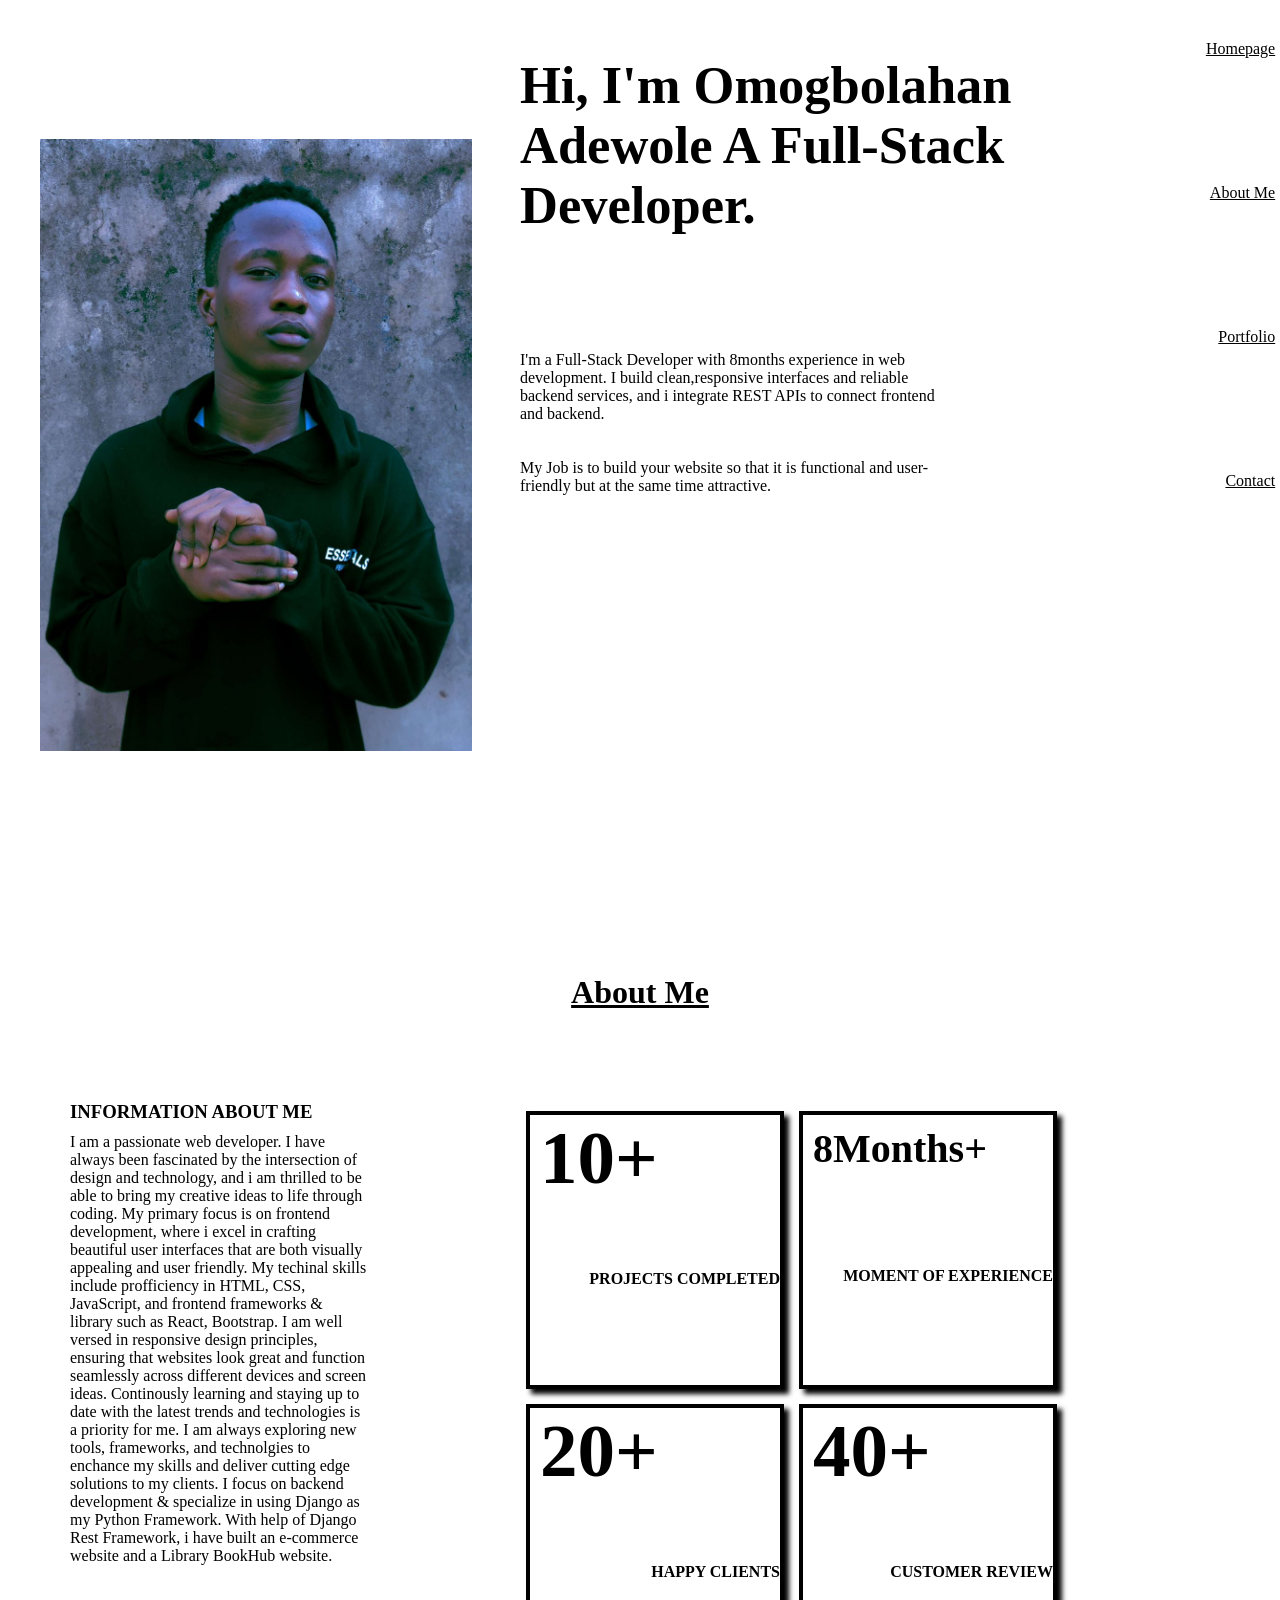
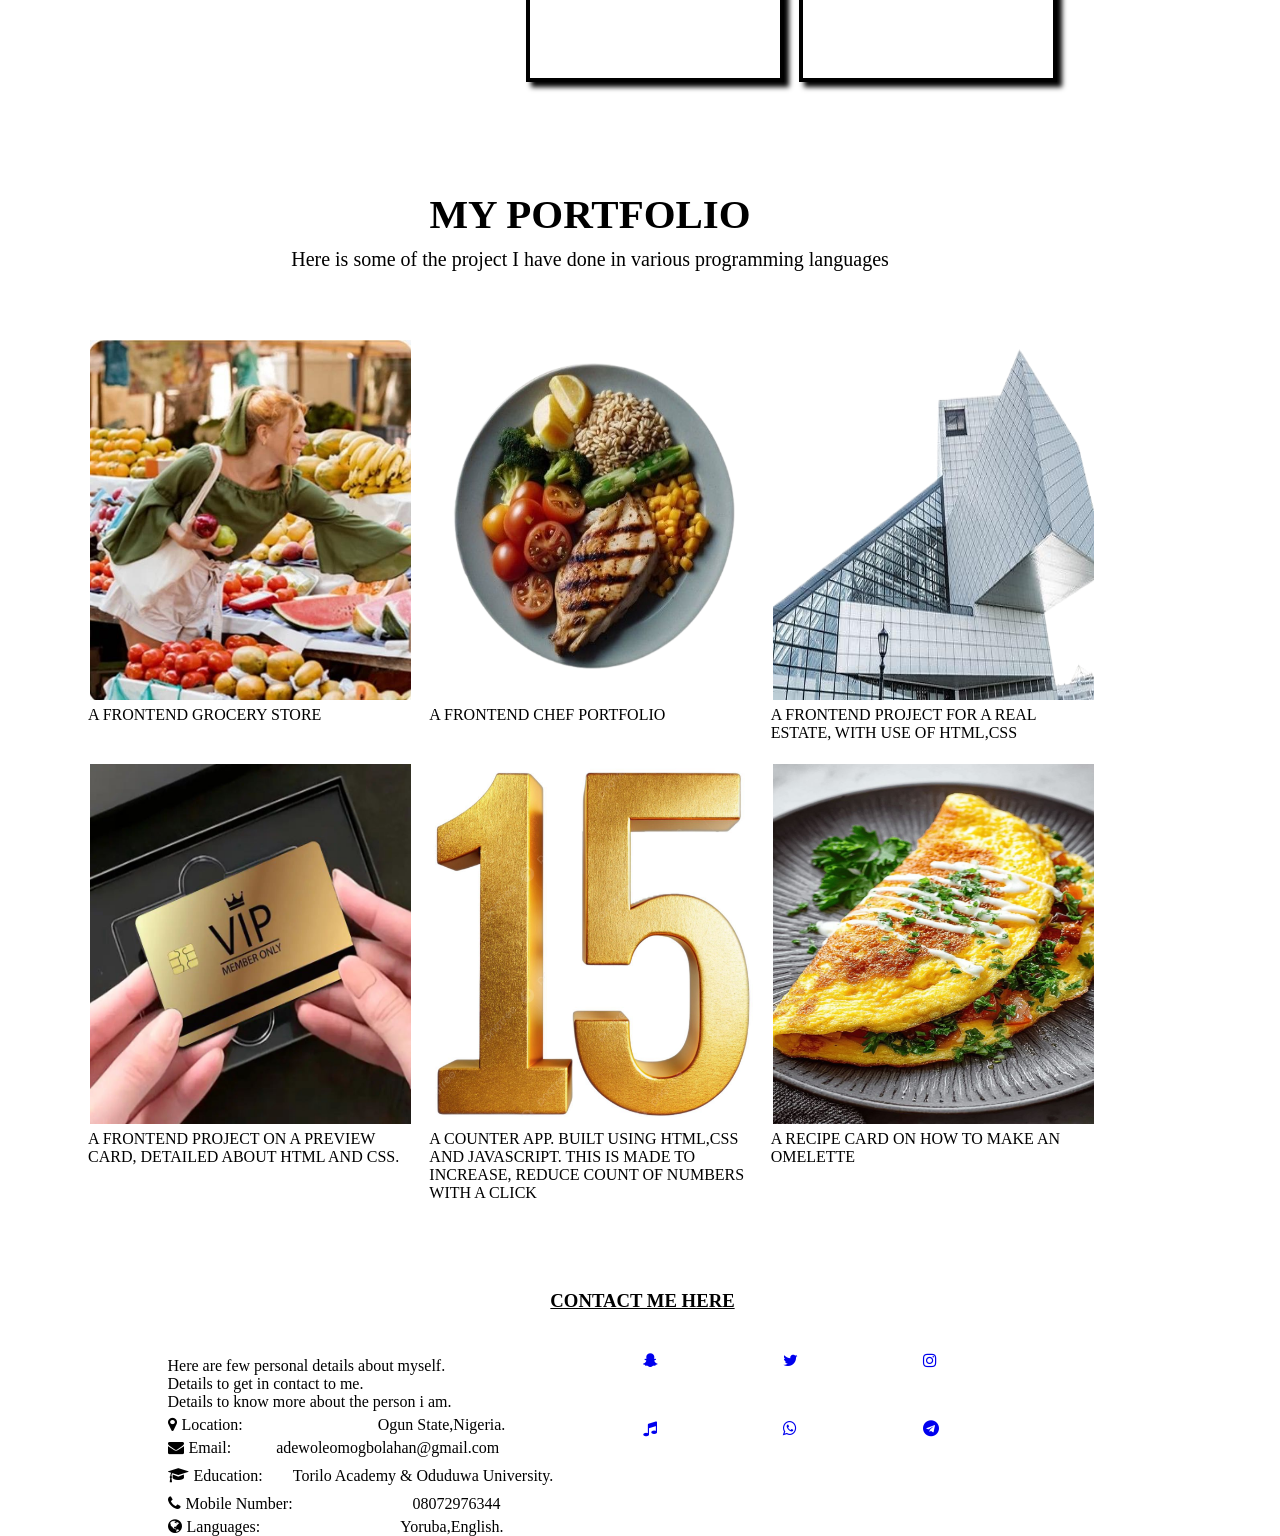
==== index.html @ 9413e392 "first commit" ====
<!DOCTYPE html>
<html lang="en">
  <head>
    <meta charset="UTF-8" />
    <meta name="viewport" content="width=device-width, initial-scale=1.0" />
    <title>Document</title>
    <link rel="stylesheet" href="styles.css" />
    <link rel="stylesheet" href="https://cdnjs.cloudflare.com/ajax/libs/font-awesome/4.7.0/css/font-awesome.min.css">
  </head>
  <body>
    <header>
      <!-- <div class="port1"> -->
        <!-- SECTION1 -->
        <div class="port2" id="port2">
          <div class="portImg">
            <img src="image/WhatsApp Image 2026-03-02 at 10.48.59 AM (2).jpeg" alt="i" />
          </div>

          <div class="portWord">
            <div class="hi">
              <h2>Hi, I'm Omogbolahan Adewole A Full-Stack developer.</h2>
            </div>

            <div class="aWeb">
              <p>
                I'm a Full-Stack Developer with 8months experience in web development.
                I build clean,responsive interfaces and reliable backend services, and 
                i integrate REST APIs to connect frontend and backend.
                <br>
                <br>
                <br>

                My Job is to build your website so that it is functional and user-friendly
                but at the same time attractive. <br>

                <!-- i'm a Web Developer, i love to create beautiful and functional
                websites using html, css. javascript. i started my journey of
                web developing journey in 2025. Though,i've always had interest
                in it years ago. Building of anything interest me very much, i'm
                a creative. so why not i try web developing,creating what i love
                and what people love. I felt now is the best time to begin the
                journey. walk with me. -->
              </p>

              <div class="send">
               <!-- <button type="send">Download <i class="fa fa-download" aria-hidden="true"></i></button> -->
              </div>

            </div>
         </div>
        
      
         
         <div class="portfolioicon1">
           <div class="portfolioicon2">
             <a href="#port2">Homepage</a>
             <a href="#aboutM">About Me</a>
             <a href="#mypo">Portfolio</a>
             <a href="#contant">Contact</a>
              <!-- <a href="#contact">ic</a> -->
              <!-- <a href="#">ic</a> -->
              <!-- <a href="#">ic</a> -->
           </div>
         </div> 
        </div>
      <!-- </div> -->
</header>

<!-- SECTION2 -->
        
          <div class="aboutM" id="aboutM">
            <div class="aboutMe">
              <h1>About Me</h1>
            </div>

            <div class="infoS">
              <div class="info">
                <h3>INFORMATION ABOUT ME</h3>
                <p class="info1">
                 I am a passionate web developer. I have always been fascinated by the 
                 intersection of design and technology, and i am thrilled to be able to bring my creative ideas to life through coding.
                 My primary focus is on frontend development, where i excel in crafting beautiful user interfaces that are both visually
                 appealing and user friendly. My techinal skills include profficiency in HTML, CSS, JavaScript, and frontend frameworks & library such as React, Bootstrap. I am well versed in responsive design principles, ensuring that websites look
                 great and function seamlessly across different devices and screen ideas. Continously learning and staying up to date with the latest trends and technologies is a priority for me. I am always exploring new tools, frameworks, and 
                 technolgies to enchance my skills and deliver cutting edge solutions to my clients.
                 I focus on backend development & specialize in using Django as my Python Framework.
                 With help of Django Rest Framework, i have built an e-commerce website and a Library BookHub website.
                </p>
                <div class="portbtn">
                  <!-- <div class="stacks">
                    <a href=""></a>
                    <img src="image/young.jpg" alt="">
                    <span>html</span>
                  </div> -->
                  <!-- <div class="stacks">
                    <a href=""></a>
                    <img src="image/young.jpg" alt="">
                    <span>html</span>
                  </div> -->
                  <!-- <div class="stacks">
                    <a href=""></a>
                    <img src="image/young.jpg" alt="">
                    <span>html</span>
                  </div> -->
                  <!-- <div class="stacks">
                    <a href=""></a>
                    <img src="image/young.jpg" alt="">
                    <span>html</span>
                  </div> -->
                 
                </div>
                
                <div class="send">
                  <!-- <button type="send">Download <i class="fa fa-download" aria-hidden="true"></i></button> -->
                </div>
             </div>

              <div class="infoBox">
                <div class="box1">
                  <span>10+</span>
                  <p>PROJECTS COMPLETED</p>
                </div>
                <div class="box2">
                  <span>8Months+</span>
                  <p>MOMENT OF EXPERIENCE</p>
                </div>
                <div class="box3">
                  <span>20+</span>
                  <p>HAPPY CLIENTS</p>
                </div>
                <div class="box4">
                  <span>40+</span>
                  <p>CUSTOMER REVIEW</p>
                </div>
              </div>
            </div>
          </div>
      

        <!-- SECTION3 -->
        <div class="mypo genLayout" id="mypo">
          <div class="mypoBanner">
            <div class="myP">
              <h3>MY PORTFOLIO</h3>
            </div>
            <div class="portWrite">
              <p>
                Here is some of the project I have done in various programming
                languages
              </p>
            </div>
          </div>
          <!-- <div class="porttImg"> -->
            <div class="portCard">
              
              <div class="card">
               <a href="https://grocery-store-project-nu.vercel.app/">
                 <img src="image/fruit1.jpg" alt="">
               </a>
               <span>A FRONTEND GROCERY STORE</span>
              </div>
              
              <div class="card">
               <a href="https://cafeuproject.vercel.app/">
                 <img src="image/food-removebg-preview.png" alt="">
               </a>
               <span>A FRONTEND CHEF PORTFOLIO</span>
              </div>
              
              <div class="card">
               <a href="https://project-real-estate.vercel.app/">
                 <img src="image/house-removebg-preview.png" alt="">
               </a>
               <span>A FRONTEND PROJECT FOR A REAL ESTATE, WITH USE OF HTML,CSS</span>
              </div>
              
              <div class="card">
               <a href="https://previewcard-eta.vercel.app/">
                 <img src="image/WhatsApp Image 2026-02-26 at 6.41.21 PM (1).jpeg" alt="">
               </a>
               <span>A FRONTEND PROJECT ON A PREVIEW CARD, DETAILED ABOUT HTML AND CSS. 
                <!-- DESCRIBING HOW IMPORTANT BOTH LANGUAGES ARE INTO WEBSITES FOUNDATION -->
              </span>
              </div>
              
              <div class="card">
               <a href="https://counter-app-phi-blush.vercel.app/">
                 <img src="image/WhatsApp Image 2026-02-26 at 6.41.21 PM.jpeg" alt="">
               </a>
               <span>A COUNTER APP. BUILT USING HTML,CSS AND JAVASCRIPT.
                THIS IS MADE TO INCREASE, REDUCE COUNT OF NUMBERS WITH A CLICK
               </span>
              </div>
              
              <div class="card">
               <a href="https://omelette-recipe-iota.vercel.app/">
                  <img src="image/WhatsApp Image 2026-02-27 at 2.12.55 PM.jpeg" alt="">
               </a>
               <span>A RECIPE CARD ON HOW TO MAKE AN OMELETTE </span>
              </div>
            </div>
            <!-- <div class="portCard">
              <div class="portImgCard">
                <img src="image/young.jpg" alt="" />
              </div>
            </div> -->
            <!-- <div class="portCard">
              <div class="portImgCard">
                <img src="image/young.jpg" alt="" />
              </div>
            </div> -->
            <!-- <div class="portCard">
              <div class="portImgCard">
                <img src="image/young.jpg" alt="" />
              </div>
            </div> -->
            <!-- <div class="portCard">
              <div class="portImgCard">
                <img src="image/young.jpg" alt="" />
              </div>
            </div> -->
            <!-- <div class="portCard">
              <div class="portImgCard">
                <img src="image/young.jpg" alt="" />
              </div>
            </div> -->
          <!-- </div> -->
        </div>

        

        <!-- SECTION4 -->

        <div class="contant genLayoutt" id="contant">
          <div class="contantBanner">
            <div class="cont">
              <h3>CONTACT ME HERE</h3>
            </div>
            <div class="contLay">
              <div class="contlay1">
                <!-- <h4>CONTACT ME HERE</h4> -->
                <p>
                  Here are few personal details about
                  myself. <br>
                  Details to get in contact to me. <br>
                  Details to know more about the person i am.
                  <!-- wordwordwordwordwordwordwordwordwordword
                  wordwordwordwordwordwordwordwordwordword
                  wordwordwordwordwordwordwordwordwordword
                  wordwordwordwordwordwordwordwordwordword
                  wordwordwordwordwordwordwordwordwordword -->
                </p>
                  <!-- <div class="contInfo1"> -->
                    <div class="location">
                      <div class="loca">
                        <div><span><i class="fa fa-map-marker" aria-hidden="true"></i></span></div>
                        <div><span>Location:</span></div>
                      </div>
                      <div><span>Ogun State,Nigeria.</span></div>
                    </div>
                    <div class="email">
                     <div class="ema">
                       <div><span><i class="fa fa-envelope" aria-hidden="true"></i></span></div>
                       <div><span>Email:</span></div>
                     </div>
                      <div><span>adewoleomogbolahan@gmail.com</span></div>
                    </div>
                    <div class="education">
                      <div class="edu">
                        <div><span><i class="fa fa-graduation-cap" aria-hidden="true"></i></span></div>
                        <div><span>Education:</span></div>
                      </div>
                      <div><span>Torilo Academy & Oduduwa University.</span></div> 
                    </div>
                    <div class="number">
                      <div class="numb">
                        <div><span><i class="fa fa-phone" aria-hidden="true"></i></span></div>
                        <div><span>Mobile Number:</span></div>
                      </div>
                      <div><span>08072976344</span></div>
                    </div>
                    <div class="languages">
                      <div class="lang">
                        <div><span><i class="fa fa-globe" aria-hidden="true"></i></span></div>
                        <div><span>Languages:</span></div>
                      </div>
                      <div><span>Yoruba,English.</span></div>
                    </div>
                    <!-- <div class="socialIcons">
                     
                      <div>
                       <a href="https://www.snapchat.com">
                          <span><i class="fa fa-snapchat-ghost" aria-hidden="true"></i></span>
                       </a>
                      </div>
                     
                      <div>
                       <a href="https://x.com/">
                          <span><i class="fa fa-twitter" aria-hidden="true"></i></span>
                       </a>
                      </div>
                     
                      <div>
                       <a href="https://www.instagram.com/gbolly_reign?igsh=MW44YWcwenFuMHVsNA==">
                          <span><i class="fa fa-instagram" aria-hidden="true"></i></span>
                       </a>
                      </div>

                      <div>
                       <a href="https://open.spotify.com/track/4XvNnxovfhnXWkWqmzvFIc?si=GkIftp34S-ynLOZ3qas2SQ">
                          <span><i class="fa fa-music" aria-hidden="true"></i></i></span>
                       </a>
                      </div>
                      <div>
                       <a href="https://open.spotify.com/track/4XvNnxovfhnXWkWqmzvFIc?si=GkIftp34S-ynLOZ3qas2SQ">
                          <i class="fa fa-whatsapp" aria-hidden="true"></i>

                       </a>
                      </div>
                      <div>
                       <a href="https://open.spotify.com/track/4XvNnxovfhnXWkWqmzvFIc?si=GkIftp34S-ynLOZ3qas2SQ">
                          <i class="fa fa-telegram" aria-hidden="true"></i>

                       </a>
                      </div>
                     
                    </div> -->
                  <!-- </div> -->
               </div>



                  
                  <div class="contactInfo2">
                     <div class="socialIcons">
                     
                      <div>
                       <a href="https://snapchat.com/t/hsdfpPmN">
                          <span><i class="fa fa-snapchat-ghost" aria-hidden="true"></i></span>
                       </a>
                      </div>
                     
                      <div>
                       <a href="https://x.com/gbollyreign?s=21">
                          <span><i class="fa fa-twitter" aria-hidden="true"></i></span>
                       </a>
                      </div>
                     
                      <div>
                       <a href="https://www.instagram.com/gbolly_reign?igsh=MW44YWcwenFuMHVsNA==">
                          <span><i class="fa fa-instagram" aria-hidden="true"></i></span>
                       </a>
                      </div>

                      <div>
                       <a href="https://open.spotify.com/track/4XvNnxovfhnXWkWqmzvFIc?si=GkIftp34S-ynLOZ3qas2SQ">
                          <span><i class="fa fa-music" aria-hidden="true"></i></i></span>
                       </a>
                      </div>
                      <div>
                       <a href="https://wa.me/08072976344">
                          <i class="fa fa-whatsapp" aria-hidden="true"></i>

                       </a>
                      </div>
                      <div>
                       <a href="https://t.me/RicchReign">
                          <i class="fa fa-telegram" aria-hidden="true"></i>

                       </a>
                      </div>
                     
                    </div>
                    <!-- <div class="yourName"> -->
                      <!-- <input type="name" placeholder="YOUR NAME"> -->
                      <!-- <textarea cols="25" rows="2" input type="text"  placeholder="YOUR NAME"></textarea> -->
                      <!-- <textarea cols="25" rows="2" input type="email"  placeholder="YOUR EMAIL"></textarea> -->
                      <!-- <input type="email" placeholder="YOUR EMAIL"> -->
                    <!-- </div> -->
                    <!-- <div class="enter"> -->
                      <!-- <textarea cols="" rows="" input type="enter"  placeholder="ENTER SUBJECT"></textarea> -->
                      <!-- <input type="enter" placeholder="ENTER SUBJECT" required> -->
                    <!-- </div> -->
                    <!-- <div class="message"> -->
                      
                      <!-- <textarea cols="75" rows="10" input type="email"  placeholder="message me here..."></textarea> -->
                      <!-- <input type="text" placeholder="message" textarea cols="30" rows="6"></textarea><br /> -- -->
                    <!-- </div> -->
                    <!-- <div class="send"> -->
                      <!-- <button type="send">Download <i class="fa fa-download" aria-hidden="true"></i></button> -->
                    <!-- </div> -->
                  </div>
                
            </div>
          </div>
        </div>
      </div>

    <script src="main.js"></script>
  </body>
</html>
---- styles.css ----
* {
  margin: 0;
  padding: 0;
}

body{
  scroll-behavior: smooth;
}


.genLayout{
  max-width: 1100px;
  margin: auto;
}

.genLayoutt{
  width: 950px;
  margin: auto;
  border: 2px solid;
}

.port2 {
  display: flex;
  margin: 20px;
  padding: 20px;
}

.portImg {
  width: 40%;
}

.portImg > img {
  width: 90%;
  height: 90vh;
  object-fit: contain;
}

.portWord {
  width: 40%;
}

.hi {
  text-transform: capitalize;
  padding-block: 15px;
  width: 110%;
  font-size: 35px;
}

.aWeb {
  font-weight: 500;
  width: 420px;
  padding-top: 6rem;
}

.down {
  margin-block: 30px;
  padding-block: 7px;
  border: 1px solid;
  width: 23%;
  border-top-left-radius: 15px;
  border-top-right-radius: 15px;
  border-bottom-left-radius: 15px;
  border-bottom-right-radius: 15px;
}

.portfolioicon2 {
  /* width: 96.4%; */
  width: 21.5%;
  display: grid;
  /* justify-content: end; */
  position: fixed;
  /* position: absolute; */
  text-align: end;
  /* border: 2px solid; */
  gap: 14vh;
  /* z-index: 1; */
  /* background-color: black; */
}
.portfolioicon2 > a{
  color: black;
}


/* section2 */

.aboutM{
  margin: 20px;
  padding: 20px;
}

.aboutMe {
  display: flex;
  justify-content: center;
  padding-block: 60px;
  text-decoration: underline;
}

.infoS {
  display: flex;
  margin: 10px;
  padding: 20px;
}

.info {
  width: 40%;
}

.info1 {
  width: 65%;
  padding-block: 10px;
}

.portbtn{
  grid-template-columns: repeat(2,80px);
  display: grid;
  gap: 1rem;
}

.stacks:hover{
  color: aquamarine;
}

.stacks{
  display: flex;
  gap: 10px;
  padding: 5px;
  border: 1px solid;
  width: 80px;
}

.stacks > span{
  align-items: end;
  display: flex;
}

.stacks > img{
  width: 30px;
}

/* .portbtn > button > a > img{
  width: 30px;
} */

.infoBox {
  width: 40%;
  display: grid;
  gap: 15px;
  padding-block: 10px;
  grid-template-columns: repeat(2, 1fr);
}


.box1,
.box2,
.box3,
.box4 {
  box-shadow: 5px 5px 5px;
  border: 4px solid;
  width: 250px;
  height: 30vh;
}

.box1 > span {
  font-size: 75px;
  font-weight: 900;
  padding-left: 10px;
}

.box1 > p {
  font-weight: 900;
  justify-content: end;
  display: flex;
  top: 4rem;
  position: relative;
}

.box2 > span {
  font-size: 40px;
  font-weight: 900;
  padding-left: 10px;
  padding-block: 10px;
  display: flex;
}

.box2 > p {
  font-weight: 900;
  justify-content: end;
  display: flex;
  top: 5rem;
  position: relative;
}

.box3 > span {
  font-size: 75px;
  font-weight: 900;
  padding-left: 10px;
}

.box3 > p {
  font-weight: 900;
  justify-content: end;
  display: flex;
  top: 4rem;
  position: relative;
}

.box4 > span {
  font-size: 75px;
  font-weight: 900;
  padding-left: 10px;
}

.box4 > p {
  font-weight: 900;
  justify-content: end;
  display: flex;
  top: 4rem;
  position: relative;
}

/* section3 */

.mypo{
  margin: 20px;
  padding: 20px;
}
.mypoBanner {
  margin-block: 9px;
}

.myP {
  text-align: center;
  font-size: 35px;
}

.portWrite {
  text-align: center;
  font-size: 20px;
  padding-block: 5px;
  /* justify-content: center;
  display: flex; */
}

.portCard{
  border-radius: 25px;
  padding: 3rem;
  display: grid;
  grid-template-columns: repeat(3,1fr);
  gap: 20px;
}

.card >a > img {
  width: 100%;
  height: 40vh;
  padding: 2px;
  /* border: 8px solid green; */
}

.card:hover {
  cursor: pointer;
  background-color: rgba(0, 0, 0, 0.4);
}

/* section4 */
.contant{
  border: 0;
  padding-left: 5px;
}
.cont{
  text-align: center;
  padding-bottom: 40px;
  text-decoration: underline;
}
.nammm{
  gap: 50px;
}
.contlay1{
  width: 50%;
}
.contInfo2{
  width: 50%;
}
.contLay{
  display: flex;
}
.contlay1 > h4,p{
  padding-block: 5px;
}
.location{
  padding-block: 5x;
  display: flex;
  gap: 135px;
}
.loca{
  display: flex;
  gap: 5px;
}
.email{
  padding-block: 5px;
  display: flex;
  gap: 45px;
}
.ema{
  display: flex;
  gap: 5px;
}
.education{
  padding-block: 5px;
  display: flex;
  gap: 30px;
}
.edu{
  display: flex;
  gap: 5px;
}
.number{
  padding-block: 5px;
  display: flex;
  gap: 120px;
}
.numb{
  display: flex;
  gap: 5px;
}
.languages{
  /* padding-block: 10px; */
  display: flex;
  gap: 140px;
}
.lang{
  display: flex;
  gap: 5px;
}
.socialIcons{
  gap: 50px;
  display: grid;
  grid-template-columns: repeat(3,90px);

}
.socialIcons > a > span{
  width: 3rem;
}


.yourName{
  padding-block: 5px;
}
.yourName > textarea {
  border-radius: 8px;
}
.enter > textarea {
  border-radius: 8px;
}
.message > textarea{
  width: 80%;
  border-radius: 10px;
}
.message  input::placeholder{
  
}


@media (min-width: 260px) and (max-width: 460px){
  

  .port2{
    display: flex;
    flex-direction: column-reverse;
  }
  .portImg > img{
    width: 300px;
    object-fit: contain;
    height: auto;
    transform: translateY(20px);

    /* padding-top: 20px; */
  }
  .portWord > h2{
    width: 330px;
    text-transform: capitalize;

    
  }
  .hi{
    width: 350px;
    font-size: 20px;
  }
  .aWeb {
    font-size: 1rem;
    width: 300px;
    padding-top: 2rem;
  }
  .portfolioicon2{
    display: flex;
    background-color: black;
    gap: 20px;
    /* text-align: end; */
    width: 90%;
    /* height: 5vh; */
    padding: 20px;
    color: aliceblue;
    
    top: -0.1rem;
  }
  .portfolioicon2 > a{
    color: aliceblue;
  }
  .aboutMe{
    padding-block: 0;
  }
  .infoS{
    display: flex;
    flex-direction: column-reverse;
  }
  .infoBox{
    display: grid;
    gap: 1rem;
    grid-template-columns: repeat(1,40px);

  }
  .info > h3{
    width: 300px;
    padding-top: 2rem;
    text-decoration: underline;
  }
  .info1{
    width: 15rem;
    text-align: start;
  }
  .myP > h3{
    width: 350px;
    text-align: start;
    /* justify-content: start; */
    text-decoration: underline;
  }
  .portCard{
    display: grid;
    text-align: start;
    padding-left: 0%;
    grid-template-columns: repeat(2,9rem);
    object-fit: cover;
  }
  .cont{
    text-align: start;
  }
  .contLay{
    display: grid;
  }
  .contactInfo2{
    padding: 10px;
  }
  .enter{
    width: 3rem;
  }
  .message{
    width: 29rem;
  }
  
}
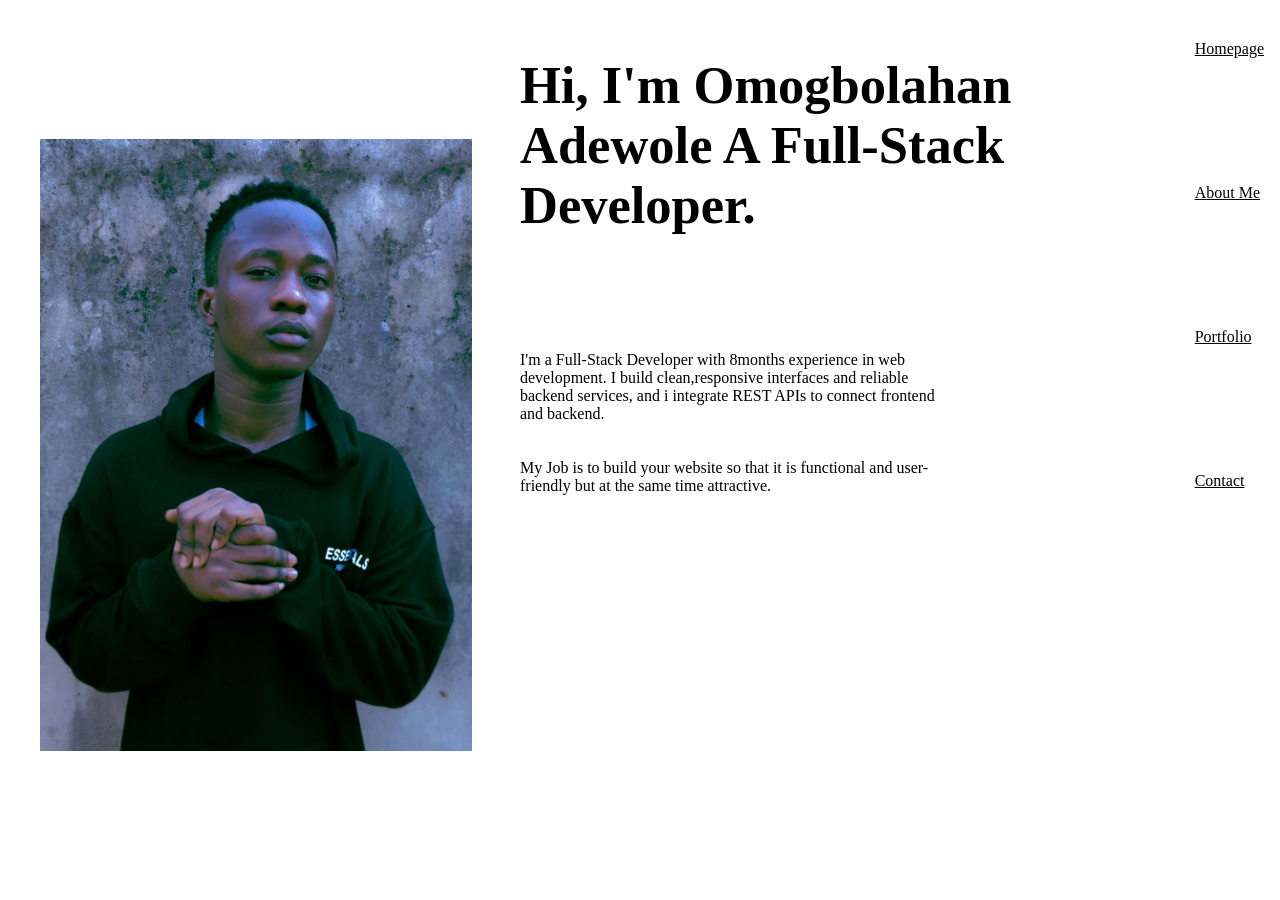
==== commit 5f375b45: "first commit" ====
--- a/index.html
+++ b/index.html
@@ -12,6 +12,10 @@
       <!-- <div class="port1"> -->
         <!-- SECTION1 -->
         <div class="port2" id="port2">
+           <!-- hamburger
+            <label for="toggle" class="hamburger">&#9776;</label>
+            <input type="checkbox" id="toggle"> -->
+
           <div class="portImg">
             <img src="image/WhatsApp Image 2026-03-02 at 10.48.59 AM (2).jpeg" alt="i" />
           </div>
@@ -47,16 +51,25 @@
               </div>
 
             </div>
-         </div>
+         </div> <!-- hamburger -->
+            <label for="toggle" class="hamburger">&#9776;</label>
+            <input type="checkbox" id="toggle">
+
         
       
          
          <div class="portfolioicon1">
-           <div class="portfolioicon2">
-             <a href="#port2">Homepage</a>
-             <a href="#aboutM">About Me</a>
-             <a href="#mypo">Portfolio</a>
-             <a href="#contant">Contact</a>
+           <!-- hamburger -->
+            <!-- <label for="toggle" class="hamburger">&#9776;</label>
+            <input type="checkbox" id="toggle"> -->
+
+           <!-- <div class="portfolioicon2"> -->
+             <a href="./index.html">Homepage</a>
+             <a href="./about.html">About Me</a>
+             <a href="./portfolio.html">Portfolio</a>
+              <a href="./contact.html">Contact</a>
+
+          
               <!-- <a href="#contact">ic</a> -->
               <!-- <a href="#">ic</a> -->
               <!-- <a href="#">ic</a> -->
@@ -67,7 +80,7 @@
 </header>
 
 <!-- SECTION2 -->
-        
+<!--         
           <div class="aboutM" id="aboutM">
             <div class="aboutMe">
               <h1>About Me</h1>
@@ -86,7 +99,7 @@
                  I focus on backend development & specialize in using Django as my Python Framework.
                  With help of Django Rest Framework, i have built an e-commerce website and a Library BookHub website.
                 </p>
-                <div class="portbtn">
+                <div class="portbtn"> -->
                   <!-- <div class="stacks">
                     <a href=""></a>
                     <img src="image/young.jpg" alt="">
@@ -107,12 +120,12 @@
                     <img src="image/young.jpg" alt="">
                     <span>html</span>
                   </div> -->
-                 
+<!--                  
                 </div>
                 
-                <div class="send">
+                <div class="send"> -->
                   <!-- <button type="send">Download <i class="fa fa-download" aria-hidden="true"></i></button> -->
-                </div>
+                <!-- </div>
              </div>
 
               <div class="infoBox">
@@ -133,12 +146,12 @@
                   <p>CUSTOMER REVIEW</p>
                 </div>
               </div>
-            </div>
-          </div>
+            </div> -->
+          <!-- </div> -->
       
 
         <!-- SECTION3 -->
-        <div class="mypo genLayout" id="mypo">
+        <!-- <div class="mypo genLayout" id="mypo">
           <div class="mypoBanner">
             <div class="myP">
               <h3>MY PORTFOLIO</h3>
@@ -150,8 +163,8 @@
               </p>
             </div>
           </div>
-          <!-- <div class="porttImg"> -->
-            <div class="portCard">
+          <div class="porttImg"> -->
+            <!-- <div class="portCard">
               
               <div class="card">
                <a href="https://grocery-store-project-nu.vercel.app/">
@@ -179,7 +192,7 @@
                  <img src="image/WhatsApp Image 2026-02-26 at 6.41.21 PM (1).jpeg" alt="">
                </a>
                <span>A FRONTEND PROJECT ON A PREVIEW CARD, DETAILED ABOUT HTML AND CSS. 
-                <!-- DESCRIBING HOW IMPORTANT BOTH LANGUAGES ARE INTO WEBSITES FOUNDATION -->
+                
               </span>
               </div>
               
@@ -197,8 +210,8 @@
                   <img src="image/WhatsApp Image 2026-02-27 at 2.12.55 PM.jpeg" alt="">
                </a>
                <span>A RECIPE CARD ON HOW TO MAKE AN OMELETTE </span>
-              </div>
-            </div>
+              </div> -->
+            <!-- </div>  -->
             <!-- <div class="portCard">
               <div class="portImgCard">
                 <img src="image/young.jpg" alt="" />
@@ -225,33 +238,33 @@
               </div>
             </div> -->
           <!-- </div> -->
-        </div>
+        <!-- </div> -->
 
         
 
         <!-- SECTION4 -->
 
-        <div class="contant genLayoutt" id="contant">
+        <!-- <div class="contant genLayoutt" id="contant">
           <div class="contantBanner">
             <div class="cont">
               <h3>CONTACT ME HERE</h3>
             </div>
             <div class="contLay">
-              <div class="contlay1">
+              <div class="contlay1"> -->
                 <!-- <h4>CONTACT ME HERE</h4> -->
-                <p>
+                <!-- <p>
                   Here are few personal details about
                   myself. <br>
                   Details to get in contact to me. <br>
-                  Details to know more about the person i am.
+                  Details to know more about the person i am. -->
                   <!-- wordwordwordwordwordwordwordwordwordword
                   wordwordwordwordwordwordwordwordwordword
                   wordwordwordwordwordwordwordwordwordword
                   wordwordwordwordwordwordwordwordwordword
                   wordwordwordwordwordwordwordwordwordword -->
-                </p>
+                <!-- </p> -->
                   <!-- <div class="contInfo1"> -->
-                    <div class="location">
+                    <!-- <div class="location">
                       <div class="loca">
                         <div><span><i class="fa fa-map-marker" aria-hidden="true"></i></span></div>
                         <div><span>Location:</span></div>
@@ -285,7 +298,7 @@
                         <div><span>Languages:</span></div>
                       </div>
                       <div><span>Yoruba,English.</span></div>
-                    </div>
+                    </div> -->
                     <!-- <div class="socialIcons">
                      
                       <div>
@@ -326,12 +339,12 @@
                      
                     </div> -->
                   <!-- </div> -->
-               </div>
+               <!-- </div> -->
 
 
 
                   
-                  <div class="contactInfo2">
+                  <!-- <div class="contactInfo2">
                      <div class="socialIcons">
                      
                       <div>
@@ -370,7 +383,7 @@
                        </a>
                       </div>
                      
-                    </div>
+                    </div> -->
                     <!-- <div class="yourName"> -->
                       <!-- <input type="name" placeholder="YOUR NAME"> -->
                       <!-- <textarea cols="25" rows="2" input type="text"  placeholder="YOUR NAME"></textarea> -->
@@ -394,8 +407,12 @@
             </div>
           </div>
         </div>
+        
+
       </div>
-
-    <script src="main.js"></script>
+    
+
+
+    <!-- <script src="main.js"></script> -->
   </body>
 </html>
--- a/styles.css
+++ b/styles.css
@@ -7,6 +7,9 @@
   scroll-behavior: smooth;
 }
 
+.hamburger, #toggle{
+  display: none;
+}
 
 .genLayout{
   max-width: 1100px;
@@ -62,23 +65,59 @@
   border-bottom-left-radius: 15px;
   border-bottom-right-radius: 15px;
 }
-
-.portfolioicon2 {
+.portfolioicon1 {
   /* width: 96.4%; */
-  width: 21.5%;
-  display: grid;
-  /* justify-content: end; */
+  /* width: 21.5%; */
+  display: grid;
+  justify-content: end;
   position: fixed;
-  /* position: absolute; */
-  text-align: end;
+  /* position: relative; */
+  /* text-align: end; */
   /* border: 2px solid; */
   gap: 14vh;
+  right: 1rem;
   /* z-index: 1; */
   /* background-color: black; */
 }
-.portfolioicon2 > a{
+/* 
+.portfolioicon212 {
+  width: 96.4%;
+  width: 86.1%;
+  display: grid;
+  justify-content: end;
+  position: fixed;
+  position: absolute;
+  text-align: end;
+  border: 2px solid;
+  gap: 14vh;
+  z-index: 1;
+  background-color: black;
+} */
+/* 
+.portfolioicon21 {
+  width: 96.4%;
+  width: 21.5%;
+  display: grid;
+  justify-content: end;
+  position: fixed;
+  position: absolute;
+  text-align: end;
+  border: 2px solid;
+  gap: 14vh;
+  z-index: 1;
+  background-color: black;
+}  */
+.portfolioicon1 > a{
   color: black;
 }
+/* 
+.portfolioicon21 > a{
+  color: black;
+}
+
+.portfolioicon212 > a{
+  color: black;
+} */
 
 
 /* section2 */
@@ -91,7 +130,7 @@
 .aboutMe {
   display: flex;
   justify-content: center;
-  padding-block: 60px;
+  /* padding-block: 60px; */
   text-decoration: underline;
 }
 
@@ -224,9 +263,6 @@
   margin: 20px;
   padding: 20px;
 }
-.mypoBanner {
-  margin-block: 9px;
-}
 
 .myP {
   text-align: center;
@@ -242,16 +278,18 @@
 }
 
 .portCard{
+  /* border: 2px solid; */
   border-radius: 25px;
   padding: 3rem;
   display: grid;
+  justify-content: center;
   grid-template-columns: repeat(3,1fr);
   gap: 20px;
 }
 
 .card >a > img {
   width: 100%;
-  height: 40vh;
+  height: 30vh;
   padding: 2px;
   /* border: 8px solid green; */
 }
@@ -263,8 +301,12 @@
 
 /* section4 */
 .contant{
-  border: 0;
-  padding-left: 5px;
+  margin: 20px;
+  padding: 20px;
+  /* width: 70%; */
+  /* padding-left: 5px; */
+  /* padding-top: 30px; */
+  /* display: flex; */
 }
 .cont{
   text-align: center;
@@ -274,74 +316,30 @@
 .nammm{
   gap: 50px;
 }
-.contlay1{
-  width: 50%;
-}
-.contInfo2{
-  width: 50%;
-}
-.contLay{
-  display: flex;
-}
 .contlay1 > h4,p{
   padding-block: 5px;
 }
-.location{
-  padding-block: 5x;
-  display: flex;
-  gap: 135px;
-}
-.loca{
-  display: flex;
-  gap: 5px;
-}
-.email{
-  padding-block: 5px;
-  display: flex;
-  gap: 45px;
-}
-.ema{
-  display: flex;
-  gap: 5px;
-}
-.education{
-  padding-block: 5px;
-  display: flex;
-  gap: 30px;
-}
-.edu{
-  display: flex;
-  gap: 5px;
-}
-.number{
-  padding-block: 5px;
-  display: flex;
+.socialIcons{
+  /* padding-left: 23rem; */
   gap: 120px;
-}
-.numb{
-  display: flex;
-  gap: 5px;
-}
-.languages{
-  /* padding-block: 10px; */
-  display: flex;
-  gap: 140px;
-}
-.lang{
-  display: flex;
-  gap: 5px;
-}
-.socialIcons{
-  gap: 50px;
-  display: grid;
+  display: grid;
+  justify-content: center;
   grid-template-columns: repeat(3,90px);
-
-}
-.socialIcons > a > span{
-  width: 3rem;
-}
-
-
+}
+.socialIcons > a {
+  /* width: 3rem; */
+  border-bottom: 2px solid green;
+  border: 2px solid #178255;
+  width: 50px;
+  height: 50px;
+  border-radius: 100%;
+  justify-content: center;
+  align-items: center;
+  align-self: center;
+  display: flex;
+}
+
+/* 
 .yourName{
   padding-block: 5px;
 }
@@ -357,10 +355,56 @@
 }
 .message  input::placeholder{
   
-}
+} */
 
 
 @media (min-width: 260px) and (max-width: 460px){
+  
+  .hamburger{
+    display: block; /*code to show hamburger*/
+    /* margin-left: 6rem; */
+    justify-content: end;
+    display: flex;
+    font-size: 1.6rem;
+    color: black;
+    font-weight: 800;
+    /* position: fixed; */
+  }
+  
+  .portfolioicon1{
+    display: none;
+    position: absolute;
+    width: 35%;
+    padding: 1.4rem 1rem;
+    top: 2rem;
+    right: 3rem;
+    z-index: 9;
+    
+    background-color: #0a0701;
+    opacity: 0.8;
+    border-bottom: 4px solid #fff;
+    transform: translate(100%, 0);
+    transition: transform 0.5s cubic-bezier(0.77, 0.2, 0.05, 1);
+  }
+
+    .portfolioicon1{
+      flex-direction: column;
+    }
+
+    .portfolioicon1 > a{
+      color: #fff;
+      /* gap: 5rem; */
+      display: flex;
+      justify-content: end;
+      padding-bottom: 5px;
+      border-bottom: 2px solid #fff;
+    }
+    
+
+    #toggle:checked + .portfolioicon1{
+      display: block;
+      transform: none;
+    }
   
 
   .port2{
@@ -435,25 +479,25 @@
   }
   .portCard{
     display: grid;
-    text-align: start;
-    padding-left: 0%;
+    justify-content: center;
+    /* text-align: center; */
+    padding: 10%;
     grid-template-columns: repeat(2,9rem);
     object-fit: cover;
   }
   .cont{
-    text-align: start;
+    text-align: center;
   }
   .contLay{
+
     display: grid;
   }
-  .contactInfo2{
-    padding: 10px;
-  }
-  .enter{
-    width: 3rem;
-  }
-  .message{
-    width: 29rem;
-  }
+  .contant{ 
+  width: 31rem;
+
+  }
+
+
+  
   
 }
